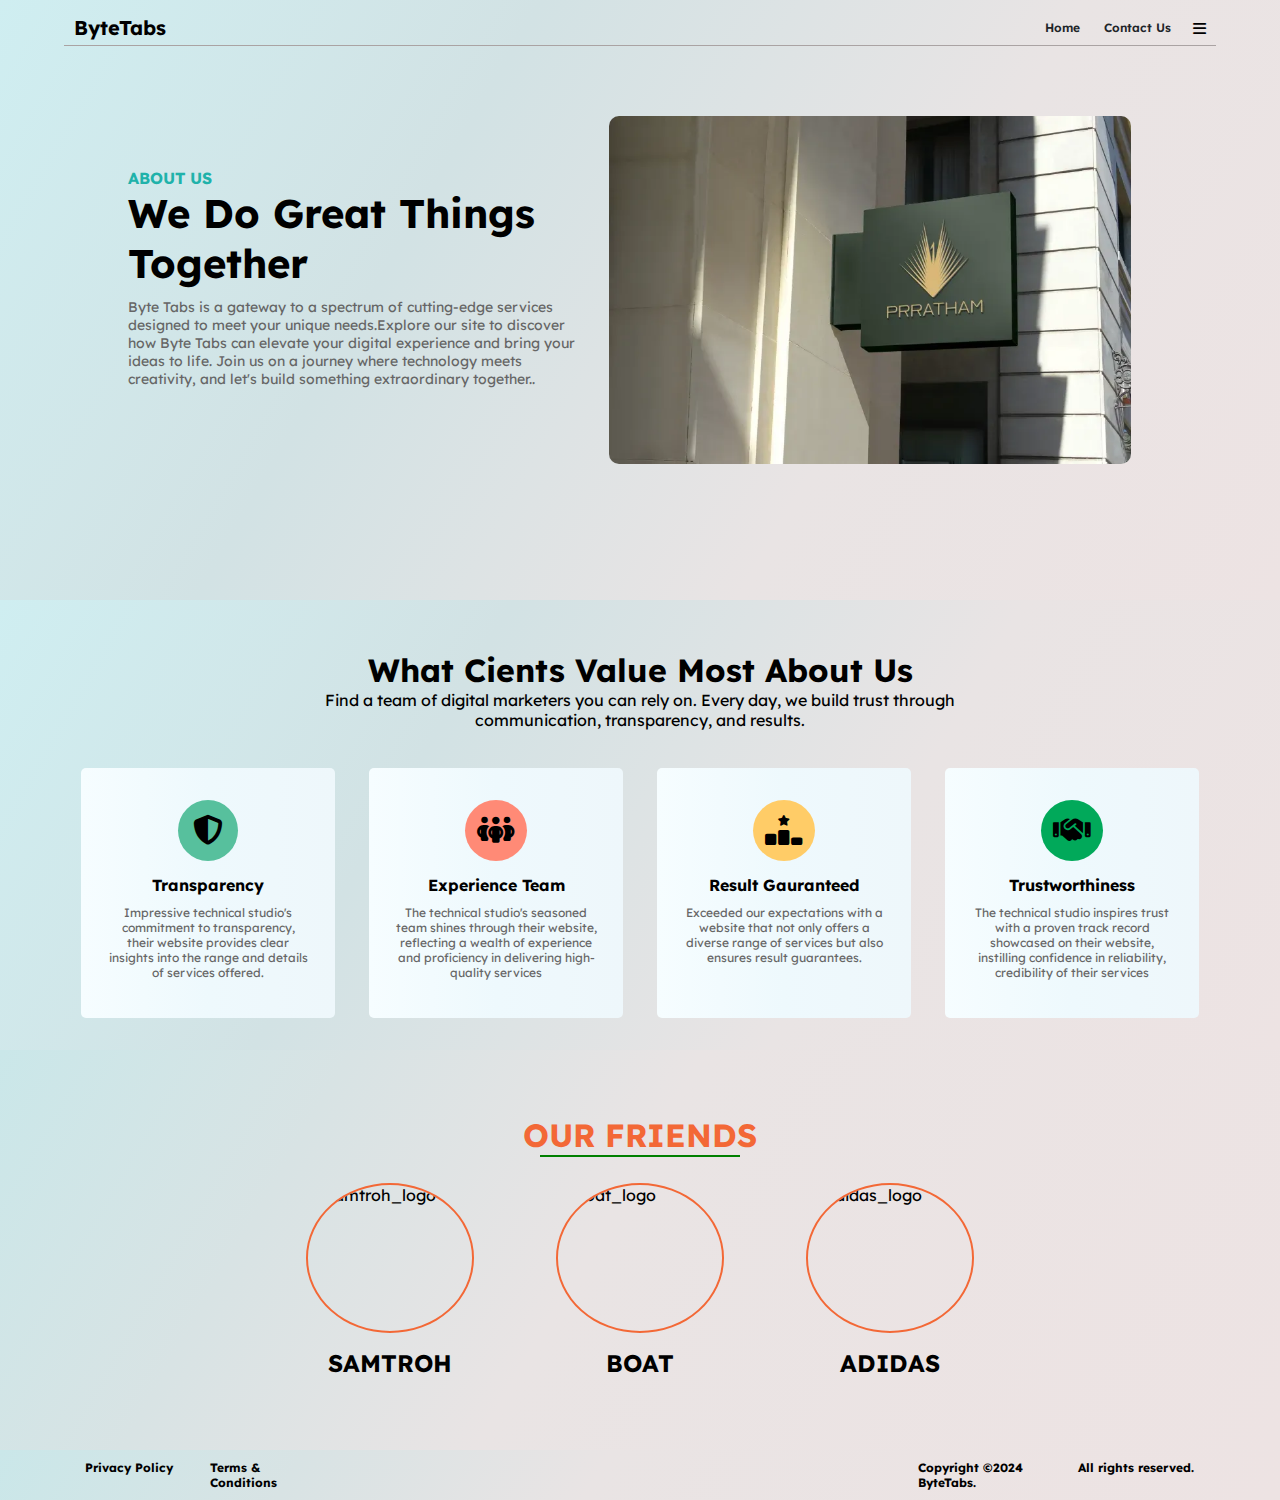
==== about.html @ 3302567a "Add files via upload" ====
<!DOCTYPE html>
<!-- Created By CodingNepal -->
<html lang="en" dir="ltr">

<head>
  <meta charset="utf-8">
  <link rel="stylesheet" href="about.css">
  <title>ByteTabs | About Us</title>
  <meta name="viewport" content="width=device-width, initial-scale=1.0">

  <link rel="stylesheet" href="https://cdnjs.cloudflare.com/ajax/libs/font-awesome/6.4.2/css/all.min.css" />

  <link href="https://fonts.googleapis.com/css2?family=Lexend+Deca&display=swap" rel="stylesheet">
</head>

<body>
  <div class="first-section">
    <nav>
      <ul>
        <li class="logo">ByteTabs</li>
        <div class="items">
          <li><a href="index.html">Home</a></li>
          <li><a href="#">Contact Us</a></li>
          <div id="mySidenav" class="sidenav">
            <a href="javascript:void(0)" class="closebtn" onclick="closeNav()">&times;</a>

            <a href="index.html">Home</a>
            <a href="about.html">About Us</a>
            <a href="#">Services</a>
            <a href="#">Contact Us</a>
          </div>
          <li class="btn hamburger"><span class="fas fa-bars"></span></li>
        </div>
      </ul>
    </nav>

   <div class="head-part">
      <div class="content-1">
        <h5>ABOUT US</h5>
        <h1>We Do Great Things Together</h1>
        <p>Byte Tabs is a gateway to a spectrum of cutting-edge services designed to meet your unique needs.Explore our site to discover how Byte Tabs can elevate your digital experience and bring your ideas to life. Join us on a journey where technology meets creativity, and let's build something extraordinary together..</p>
      </div>
      <div class="content-2">
        <div class="ads">
          <div class="images">
             <img src="12.webp">
             <img src="22.webp">
             <img src="25.webp">
          </div>
       </div>
        
      </div>
    </div>



  </div>


  <div class="client-value-section">
    <div class="client-value">
      <div class="client-heading">
        <h1>What Cients Value Most About Us</h1>
        <p>
          Find a team of digital marketers you can rely on. Every day, we build trust through communication,
          transparency, and results.</p>
      </div>
      <div class="client-cards">
        <div class="card card1">
          <div class="card-logo">
            <i class="fa-solid fa-shield-halved" style="background-color: #57C09D;"></i></div>
          <div class="card-heading">
            <h4>Transparency</h4>
          </div>
          <div class="card-txt">
            <p>Impressive technical studio's commitment to transparency, their website provides clear insights
              into the range and details of services offered.</p>
          </div>
        </div>
        <div class="card card2">
          <div class="card-logo">
            <i class="fa-sharp fa-solid fa-people-group" style="background-color: #FF8A76;"></i>
          </div>
          <div class="card-heading">
            <h4>Experience Team</h4>
          </div>
          <div class="card-txt">
            <p>The technical studio's seasoned team shines through their website, reflecting a wealth of experience and
              proficiency in delivering high-quality services</p>
          </div>
        </div>
        <div class="card card3">
          <div class="card-logo"><i class="fa-solid fa-ranking-star" style="background-color:#FFCC67;"></i></div>
          <div class="card-heading">
            <h4>Result Gauranteed</h4>
          </div>
          <div class="card-txt">
            <p>Exceeded our expectations with a website that not only offers a diverse range of services but also ensures result guarantees.</p>
          </div>
        </div>
        <div class="card card4">
          <div class="card-logo">
            <i class="fa-solid fa-handshake" style="background-color: #01A95A;"></i>
          </div>
          <div class="card-heading">
            <h4>Trustworthiness</h4>
          </div>
          <div class="card-txt">
            <p>
              The technical studio inspires trust with a proven track record showcased on their website, instilling
              confidence in reliability, credibility of their services
            </p>
          </div>
        </div>


      </div>
    </div>
  </div>


  <div class="about-div">
    <div class="friends">
      <div class="friends-heading">
        <div class="underline">
          <h1>OUR FRIENDS</h1>
        </div>
      </div>
      <div class="friends-content">
        <div class="frnd2">
          <div class="friend-image">
            <img src="3a.png" alt="Samtroh_logo">
          </div>
          <h2>SAMTROH</h2>
        </div>
        <div class="frnd1">
          <div class="friend-image">
            <img src="4a.png" alt="Boat_logo">
          </div>
          <h2>BOAT</h2>
        </div>
        <div class="frnd3">
          <div class="friend-image">
            <img src="5a.png" alt="Adidas_logo">
          </div>

          <h2>ADIDAS</h2>
        </div>
      </div>
    </div>
  </div>



  <footer>
    <div class="footer-txt">
      <div class="policy_terms">
        <h4>Privacy Policy</h4>
        <h4>Terms & Conditions</h4>
      </div>
      <div class="copyright_text">
        <h4>Copyright ©2024 ByteTabs. </h4>
        <h4>All rights reserved.</span></h4>
      </div>
    </div>
  </footer>


  <script src="about.js"></script>

</body>

</html>
---- about.css ----
@import url('https://fonts.googleapis.com/css2?family=Lexend+Deca&display=swap');

* {
  margin: 0;
  padding: 0;
  box-sizing: border-box;
  font-family: 'Lexend Deca', sans-serif;

}

body {
  height: 1500px;
}

.first-section {
  height: 600px;
  background: linear-gradient(300deg, #ede3e3, #e9e4e4, #d2e2e4, #cfeef1);
}

nav {
  background: transparent;
  padding: 15px 10px 5px 10px;
  border-bottom: 1px solid rgb(170, 163, 163);
  width: 90%;
  margin: auto;
  max-width: 1500px;
  
}

nav ul {

  display: flex;
  list-style: none;
  flex-wrap: wrap;
  align-items: center;
  justify-content: center;
}

nav ul li.logo {
  flex: 1;
  font-size: 20px;
  font-weight: 700;
}

nav ul div.items {
  padding-left: 25px;
  display: inline-flex;
  margin-bottom: 2px;

}

nav ul div.items a {
  text-decoration: none;
  font-size: 12px;
  font-weight: 600;
  padding: 5px 12px;
  border-radius: 5px;
  margin: auto;
  color: #212529;
  line-height: 12px;
  transition: color 0.3s ease;
}

nav ul div.items a:hover {
  color: #FB6E0F;
  background-color: #f5f5f6;
}

nav ul li.btn {
  font-size: 15px;
  flex: 1;
  padding-left: 10px;
  padding-top: 3px;
  cursor: pointer;
}

.first-section .head-part {
  background-position-x: center;
  width: 80%;
  height: 400px;
  max-width: 1500px;
  margin: 50px auto;
  display: flex;


}
.first-section .head-part .content-1{
width:45%;
height: 100%;
padding-top:7%;
}

  .first-section .head-part .content-2{
    width:55%;
    height:100%;
    padding: 2%;
  }
  .first-section .head-part .content-1 h5{
    color:lightseagreen;
    font-size: 16px;
  }
  .first-section .head-part .content-1 h1{
    font-size: 40px;
  }
  .first-section .head-part .content-1 p{
    font-size: 14px;
    margin-top:10px;
    color: #666666;
  }

  .first-section .head-part .content-2 img{
    max-height: fit-content;
    max-width:fit-content;
    height: auto;
    width:100%;
    border-radius: 10px;
  }





nav ul div.items .sidenav {
  width: 0;
  height: 100%;
  position: fixed;
  z-index: 1;
  top: 0;
  right: 0;
  background-color: #111;
  color: wheat;
  overflow-x: hidden;
  transition: 0.5s;
  padding-top: 60px;
}

nav ul div.items .sidenav a {
  display: flex;
  align-items: center;
  justify-items: center;
  justify-content: center;
  text-decoration: none;
  padding: 8px ;
  font-size: 15px;
  color: white;
  display: block;
  width:80%;
  transition: 0.3s;
}

nav ul div.items .sidenav a:hover {
  color: #FB6E0F;
}

nav ul div.items .sidenav .closebtn {
  position: absolute;
  top: 10px;
  font-size: 36px;
  color: white;
  width: 20%;
  height:25px;
  left:20px;
  padding-left: 6px;
  line-height: 3px;
}
@media(max-width:500px){
  nav ul div.items li a:nth-child(1),
  nav ul div.items li a:nth-child(2){
    display:none;
  }
}
@media(max-width:400px){
 
  nav ul div.items .sidenav a {
    font-size: 10px;
}

}

@media(max-width:800px){
  .first-section {
    height: 550px;

  }
  .first-section .head_part .heading-section {
    width: 100%;
  }
  .first-section .head_part .heading-section h5 {
    font-size: 10px;
  }
  .first-section .head_part .heading-section button {
  width:120px;
  
  }
}
@media(max-width:680px){
  .first-section {
    height: 500px;

  }
}
@media(max-width:550px){
  .first-section {
    height: 450px;

  }
  .first-section .head_part {
    width:90%;
  }
  .first-section .head_part .heading-section h5 {
    font-size: 8px;
  }
  .first-section .head_part .heading-section button {
    width:100px;
    font-size: x-small;
    height:35px;
    width:100px;
    }

}


@media(max-width:450px){
  .first-section {
    height: 400px;

  }

}
@media(max-width:380px){


  .first-section {
    height: 360px;

  }

  .first-section .head_part .heading-section h5 {
    font-size: 6px;
  }
  .first-section .head_part .heading-section button {
    width:100px;
    font-size: 9px;
    height:30px;

    }
}





/* 
//////////////////////////////////////////////
/////////////////////////////////////////////
 */



/* 
/////////////////////////////////////////

 */



 .client-value-section{
  height:450px;
  background: linear-gradient(300deg, #ede3e3, #e9e4e4, #d2e2e4, #cfeef1);

 }
 .client-value-section .client-value{
  width:90%;
  height:100%;
  margin: auto;
  
 max-width: 1500px;
 }
 .client-value-section .client-value .client-heading{
  width:60%;
  margin:0px auto;
  padding-top: 50px;
  text-align: center;
 }

 .client-value-section .client-value .client-cards{

  width:100%;
  height:50%;
  margin: 50px auto;
  display: flex;
  align-items: center;
  justify-content: space-around;
  border-radius: 20px;
 }
 .client-value-section .client-value .client-cards .card{
  background:linear-gradient(90deg ,rgb(246, 253, 255),rgb(238, 249, 253),rgb(238, 247, 251) );
 
  height:250px;
  width:22%;
  border-radius: 5px;
 
 }


 .client-value-section .client-value .client-cards .card .card-logo{
  height:40%;
  display: flex;
  justify-content: center;
  font-size:30px;
  padding: 2px 5px 2px 5px;
 
 }
 .client-value-section .client-value .client-cards .card .card-logo i{
  margin-top: 30px;
  margin-bottom: 5px;
  padding: 15px 12px;
  border-radius: 50%;
 }
 .client-value-section .client-value .client-cards .card1 .card-logo i{

  padding: 15px 15px;
  border-radius: 50%;
 }

 .client-value-section .client-value .client-cards .card .card-heading{
  height:15%;
  padding: 0px 25px 2px 25px;
  display: flex;
  align-items: center;
  justify-items: center;
  justify-content: center;
 } 
 .client-value-section .client-value .client-cards .card .card-txt{
  height:45%;
  padding: 2px auto;
  display: flex;
  justify-content: center;
 }
 .client-value-section .client-value .client-cards .card .card-txt p{
  width:80%;
  font-size: 12px;
  color: #666666;
  text-align: center;
 }





@media(max-width:1150px){
  .client-value-section .client-value{
    width:100%; 

}
.client-value-section .client-value .client-cards .card{
  width:23%;
}
}
@media(max-width:1050px){
  .client-value-section .client-value .client-cards .card .card-logo{
    height:30%;
    font-size: 26px;
  }
  .client-value-section .client-value .client-cards .card .card-heading{
    height:15%;
  }
  .client-value-section .client-value .client-cards .card .card-txt{
    height:55%;
  }  
  .client-value-section .client-value .client-cards .card .card-logo i{
    margin-top: 15px;
    margin-bottom: 5px;
    padding: 12px 12px;
    border-radius: 50%;
   }
   .client-value-section .client-value .client-cards .card1 .card-logo i{
    padding: 12px 15px;
    border-radius: 50%;
   } 
}

@media(max-width:860px){
  .client-value-section{
    height:730px;
    
  }
  .client-value-section .client-value{
    width:75%; 
    min-width: 520px;
}
.client-value-section .client-value .client-heading{
  width:100%;
  max-width: 700px;
}
.client-value-section .client-value .client-cards{
justify-content: space-around;
justify-items: center;
flex-wrap: wrap;
height:66%;
margin: 5px auto 0px auto;
}

.client-value-section .client-value .client-cards .card{
  width:47%;
  margin-top: 3%;
}
.client-value-section .client-value .client-cards .card .card-txt p{
  font-size: 14px;
 }

}

@media(max-width:550px){
  .client-value-section{
    height:1200px;
    
  }
  .client-value-section .client-value{
width:100%;
min-width:auto;
  }
  .client-value-section .client-value .client-cards{
    width:60%;
      
    min-width: 300px;
  }
  .client-value-section .client-value .client-cards .card{
    width:100%;
    margin-top: 5%;
}
.client-value-section .client-value .client-cards .card{
  height: 220px;
}
.client-value-section .client-value .client-heading{
  width:90%;
}
.client-value-section .client-value .client-heading h1{
font-size:x-large;
margin-bottom: 5px;
}
.client-value-section .client-value .client-cards .card .card-logo{
  height:35%;
}
.client-value-section .client-value .client-cards .card .card-heading{
  height:15%;
}
.client-value-section .client-value .client-cards .card .card-txt{
  height:50%;
}
.client-value-section .client-value .client-cards .card .card-logo i{
  margin-top: 15px;
  margin-bottom: 5px;
  padding: 15px 12px;
  border-radius: 50%;
 }
 .client-value-section .client-value .client-cards .card1 .card-logo i{
  padding: 15px 15px;
  border-radius: 50%;
 } 

}


@media(max-width:1200px){
  .first-section{
    height:550px;
  }
  .first-section .head-part {
    width: 87%;
}

}
@media(max-width:1000px){
  .first-section{
    height:500px;
  }
  .first-section .head-part {
    width: 95%;
}
.first-section .head-part .content-1{
  width:50%;
  padding-top: 5%;
}


.first-section .head-part .content-2{
width:50%;
padding-top: 5%;
}
}
@media(max-width:870px){
  .first-section .head-part .content-1{
    width:55%;
}

.first-section .head-part .content-2{
  width:45%;
  padding-top: 7%;
}

}
@media(max-width:750px){
  .first-section .head-part{
    flex-direction: column;
  } 
  .first-section{
    height:850px;
  }
  .first-section .head-part {
    width: 80%;
    height: 600px;
}
.first-section .head-part .content-1{
  width:100%;
height:50%;
}

.first-section .head-part .content-2{
width:100%;
padding-top: 60px;
}
.first-section .head-part .content-1 h5{
  color:lightseagreen;
  font-size: 14px;
}
.first-section .head-part .content-1 h1{
  font-size: 32px;
}
.first-section .head-part .content-1 p{
  font-size: 16px;
  margin-top:10px;
  color: #666666;
}

}
@media(max-width:700px){
 
  .first-section{
    height:780px;
  }
  .first-section .head-part {
    
    height: 600px;
}
}
@media(max-width:420px){
 
  .first-section{
    height:700px;
  }
  .first-section .head-part {
  
    height: 600px;
}
.first-section .head-part .content-2{
  padding-top: 35px;
  }
}
@media(max-width:370px){
 
  .first-section{
    height:700px;
  }
  .first-section .head-part {
  
    height: 650px;
}
.first-section .head-part .content-1{
  
height:70%;
}
.first-section .head-part .content-2{
  padding-top: 50px;
  }
}

   /* Start about Section  */
   .about-div {
    width: 100%;
    margin: 0px auto 0px auto;
    height: 400px;
    display: flex;
    flex-direction: column;
    padding-top: 50px;
    padding-bottom: 20px;
    justify-content: space-between;
    
  background:linear-gradient(300deg, #ede3e3,30%, #e9e4e4, #d8e3e4, #cae7e9); 
    
  }
 
  .about-div .friends{
    height:350px;
  }

  
    .about-div .friends .friends-heading {
    padding-top: 15px;
    margin: auto;
    text-align: center;
   color: rgb(243, 104, 54);
    height:55px;
  }

  
  .underline {
    text-decoration: none;
    position: relative;
    height: 50px;
    padding: auto;
  }
  
  .underline:after {
    position: absolute;
    content: '';
    height: 2px;
   
    top:40px;
    left: 50%;
    right: 0;
    width:200px;
    background: green;
    -o-transition: .5s;
    -ms-transition: .5s;
    -moz-transition: .5s;
    -webkit-transition: .5s;
    transition: .5s;
    transform: translateX(-50%);
  }
  
  .underline:hover:after {
    width: 250px;
    background: orange;
  } 
  .about-div .friends .friends-content {
    width:70%;
    margin-left: auto;
    margin-right: auto;
  }
 
  .about-div .friends .friends-content {
    height:250px;
    max-width: 750px;
    min-width: 750px;
    
}

  
  .about-div .friends .friends-content {
    display: flex;
    flex-direction: row;
    justify-content:space-around;
    align-items: center;
    justify-items: center;
  }
  .about-div .friends .friends-content .frnd1,
  .about-div .friends .friends-content .frnd2,
  .about-div .friends .friends-content .frnd3 {
    width:28%;
    height:220px;
    display: flex;
    flex-direction: column;
  }

 
  .about-div .friends .friends-content .frnd1 .friend-image,
  .about-div .friends .friends-content .frnd2 .friend-image,
  .about-div .friends .friends-content .frnd3 .friend-image{
    width:100%;
    height:80%;
    
    display :flex;
    justify-content: center;
    align-items: center;
  
  } 
  .about-div .friends .friends-content .frnd1 .friend-image img,
  .about-div .friends .friends-content .frnd2 .friend-image img,
  .about-div .friends .friends-content .frnd3 .friend-image img{
    width:80%;
    height:85%;
    border-radius: 50%;
   border:2px solid rgb(243, 104, 54);
   overflow: hidden;
  } 
  .about-div .friends .friends-content .frnd1 h2,
  .about-div .friends .friends-content .frnd2 h2,
  .about-div .friends .friends-content .frnd3 h2{
   text-align:center;
   margin-top: 2px;
  } 

@media(max-width:800px){
   
    

    .about-div .friends .friends-content {
      height:250px;
      min-width:550px;
  }
  .about-div .friends .friends-content .frnd1,
    .about-div .friends .friends-content .frnd2,
    .about-div .friends .friends-content .frnd3 {
      width:32%;
    }
  .about-div .friends .friends-content .frnd1 .friend-image,
  .about-div .friends .friends-content .frnd2 .friend-image,
  .about-div .friends .friends-content .frnd3 .friend-image{
  height:70%;
  }
}

@media(max-width:590px) {


.about-div .friends .friends-content{
    width:90%;
}

.about-div .friends .friends-content {
  height:250px;
  max-width: 400px;
  min-width: 400px;   
}

.about-div .friends .friends-content .frnd1,
.about-div .friends .friends-content .frnd2,
.about-div .friends .friends-content .frnd3 {
  height:180px;
}
.about-div .friends .friends-content .frnd1 .friend-image,
.about-div .friends .friends-content .frnd2 .friend-image,
.about-div .friends .friends-content .frnd3 .friend-image{
height:65%;
}
}

@media(max-width:550px){
  .about-div{
    height: 300px;
  }
    .about-div .friends{
        height:240px;
    }
   
    .about-div .friends .friends-content {
        height:200px;
    }
    .about-div .friends .friends-content .frnd1,
    .about-div .friends .friends-content .frnd2,
    .about-div .friends .friends-content .frnd3 {
    
      height:130px;
      width:25%;
      
    }
    .about-div .friends .friends-content .frnd1 img,
    .about-div .friends .friends-content .frnd2 img,
    .about-div .friends .friends-content .frnd3 img{
      width:100%;
      height:60%;
    } 
    .about-div .friends .friends-content .frnd1 h2,
    .about-div .friends .friends-content .frnd2 h2,
    .about-div .friends .friends-content .frnd3 h2{
     text-align:center;
    font-size: 18px;
    } 

}

@media(max-width:420px){
  .about-div{
    height: 280px;
  }
    .about-div .friends .friends-content .frnd1 h2,
    .about-div .friends .friends-content .frnd2 h2,
    .about-div .friends .friends-content .frnd3 h2{
     text-align:center;
    font-size: 14px;
    } 
}

@media(max-width:400px){
   
    .about-div .friends .friends-content {
      height:150px;
      max-width: 320px;
      min-width: 320px;   
    }
    
    .about-div .friends .friends-content .frnd1,
    .about-div .friends .friends-content .frnd2,
    .about-div .friends .friends-content .frnd3 {
      height:120px;
      width:28%;
      
    
    }
    .about-div .friends .friends-content .frnd1 .friend-image,
    .about-div .friends .friends-content .frnd2 .friend-image,
    .about-div .friends .friends-content .frnd3 .friend-image{
    height:65%;
    }
}


@media(max-width:370px){
    .about-div {
      height: 250px;
    }
    
    .about-div .friends .friends-content .frnd1,
    .about-div .friends .friends-content .frnd2,
    .about-div .friends .friends-content .frnd3 {
    
      height:120px;
      width:30%;
      
    }
    .about-div .friends .friends-content .frnd1 img,
    .about-div .friends .friends-content .frnd2 img,
    .about-div .friends .friends-content .frnd3 img{
      width:100%;
      height:90%;
    } 
    .about-div .friends .friends-content .frnd1 h2,
    .about-div .friends .friends-content .frnd2 h2,
    .about-div .friends .friends-content .frnd3 h2{
     text-align:center;
    font-size: 12px;
    } 
}



















@media(max-width:450px) {
    .underline h1 {
      font-size: 28px;
    }
  }
  
  @media(max-width:350px) {
      
  .about-div .friends .friends-heading {
  padding-top: 15px;
  height:50px;
}

    .underline h1 {
      font-size: 22px;
      
    }
    .underline:after {
      top:27px;
      width:150px;
    }
  }

   /* End about Section  */
  
  
  
  



  /* Start Footer */
  footer {
    width: 100%;
    background:  linear-gradient(300deg, #ede3e3,30%, #e9e4e4, #d8e3e4, #cae7e9)
  }
  
  footer .footer-txt {
    max-width: 1250px;
    width: 95%;
    margin-left: auto;
    margin-right: auto;
    padding: 10px 40px 10px 40px;
    display: flex;
    justify-content: space-between;
  }
  
  footer .footer-txt .policy_terms,
  footer .footer-txt .copyright_text,
  footer .footer-txt .copyright_text h4 a {
    font-size: 12px;
    font-weight: 600;
    color: black;

    text-decoration: none;

  }
  
  footer .footer-txt .policy_terms{
    width:250px;
    display: flex;
  }
  footer .footer-txt .copyright_text{
    width:290px;
    display: flex;
    flex-direction: row;
  }
  footer .footer-txt .policy_terms h4
  {
    line-height: 15px;
    margin-left: 5%;
   width: 150px;
  }
  footer .footer-txt .copyright_text h4:nth-child(1) {
    line-height: 15px;
   width: 160px;
  }
  footer .footer-txt .copyright_text h4:nth-child(2) {
    line-height: 15px;
   width: 130px;
  }
 
@media(max-width:670px){
  footer .footer-txt {
    width: 100%;
    padding: 10px 20px;
  }
  footer .footer-txt .policy_terms {
   width:220px;
  }
  footer .footer-txt .policy_terms h4
  {
    margin-left: 0%;
    width:fit-content;
    display: block;
  
  }
  footer .footer-txt .policy_terms h4:nth-child(2){
    margin-left: 20px;
  }
}


@media(max-width:550px){
  footer .footer-txt .copyright_text h4, 
  footer .footer-txt .policy_terms h4{
    font-size: 6px;
    font-weight: 600;
    
  }
  footer .footer-txt .copyright_text{
    width:150px;
  }
  footer .footer-txt .policy_terms h4:nth-child(2){
    margin-left: 5px;
  }
  footer .footer-txt .copyright_text h4{
    margin-left: 0%;
    width:fit-content;
    display: block;

  }
}
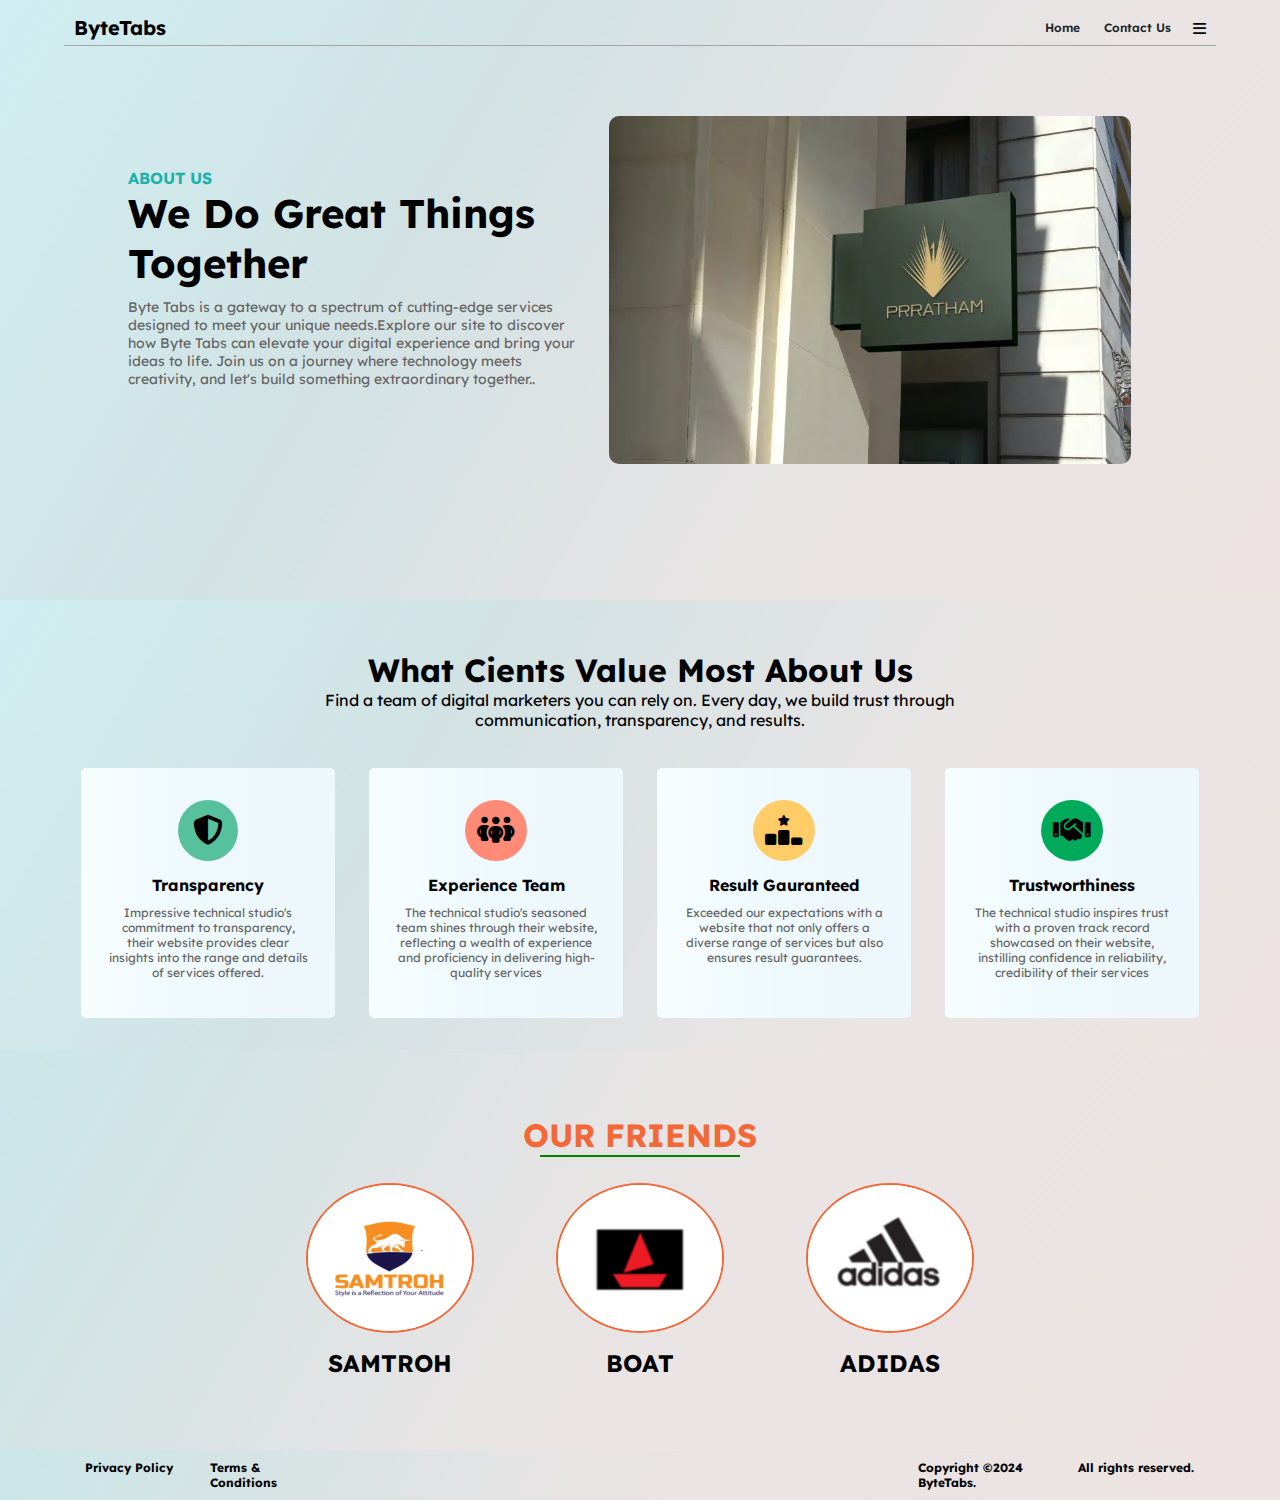
==== commit 84105267: "Update about.html" ====
--- a/about.html
+++ b/about.html
@@ -17,22 +17,22 @@
   <div class="first-section">
     <nav>
       <ul>
-        <li class="logo">ByteTabs</li>
-        <div class="items">
-          <li><a href="index.html">Home</a></li>
-          <li><a href="#">Contact Us</a></li>
-          <div id="mySidenav" class="sidenav">
-            <a href="javascript:void(0)" class="closebtn" onclick="closeNav()">&times;</a>
+         <li class="logo">ByteTabs</li>
+         <div class="items">
+            <li><a href="index.html">Home</a></li>
+            <li><a href="#">Contact Us</a></li>
+            <div id="mySidenav" class="sidenav">
+               <a href="javascript:void(0)" class="closebtn" onclick="closeNav()">&times;</a>
 
-            <a href="index.html">Home</a>
-            <a href="about.html">About Us</a>
-            <a href="#">Services</a>
-            <a href="#">Contact Us</a>
-          </div>
-          <li class="btn hamburger"><span class="fas fa-bars"></span></li>
-        </div>
+               <a href="index.html">Home</a>
+               <a href="about.html">About Us</a>
+               <a href="#">Services</a>
+               <a href="#">Contact Us</a>
+            </div>
+            <li class="btn hamburger"><span class="fas fa-bars"></span></li>
+         </div>
       </ul>
-    </nav>
+   </nav>
 
    <div class="head-part">
       <div class="content-1">
@@ -166,8 +166,8 @@
   </footer>
 
 
-  <script src="about.js"></script>
+  <script src="script.js"></script>
 
 </body>
 
-</html>+</html>
